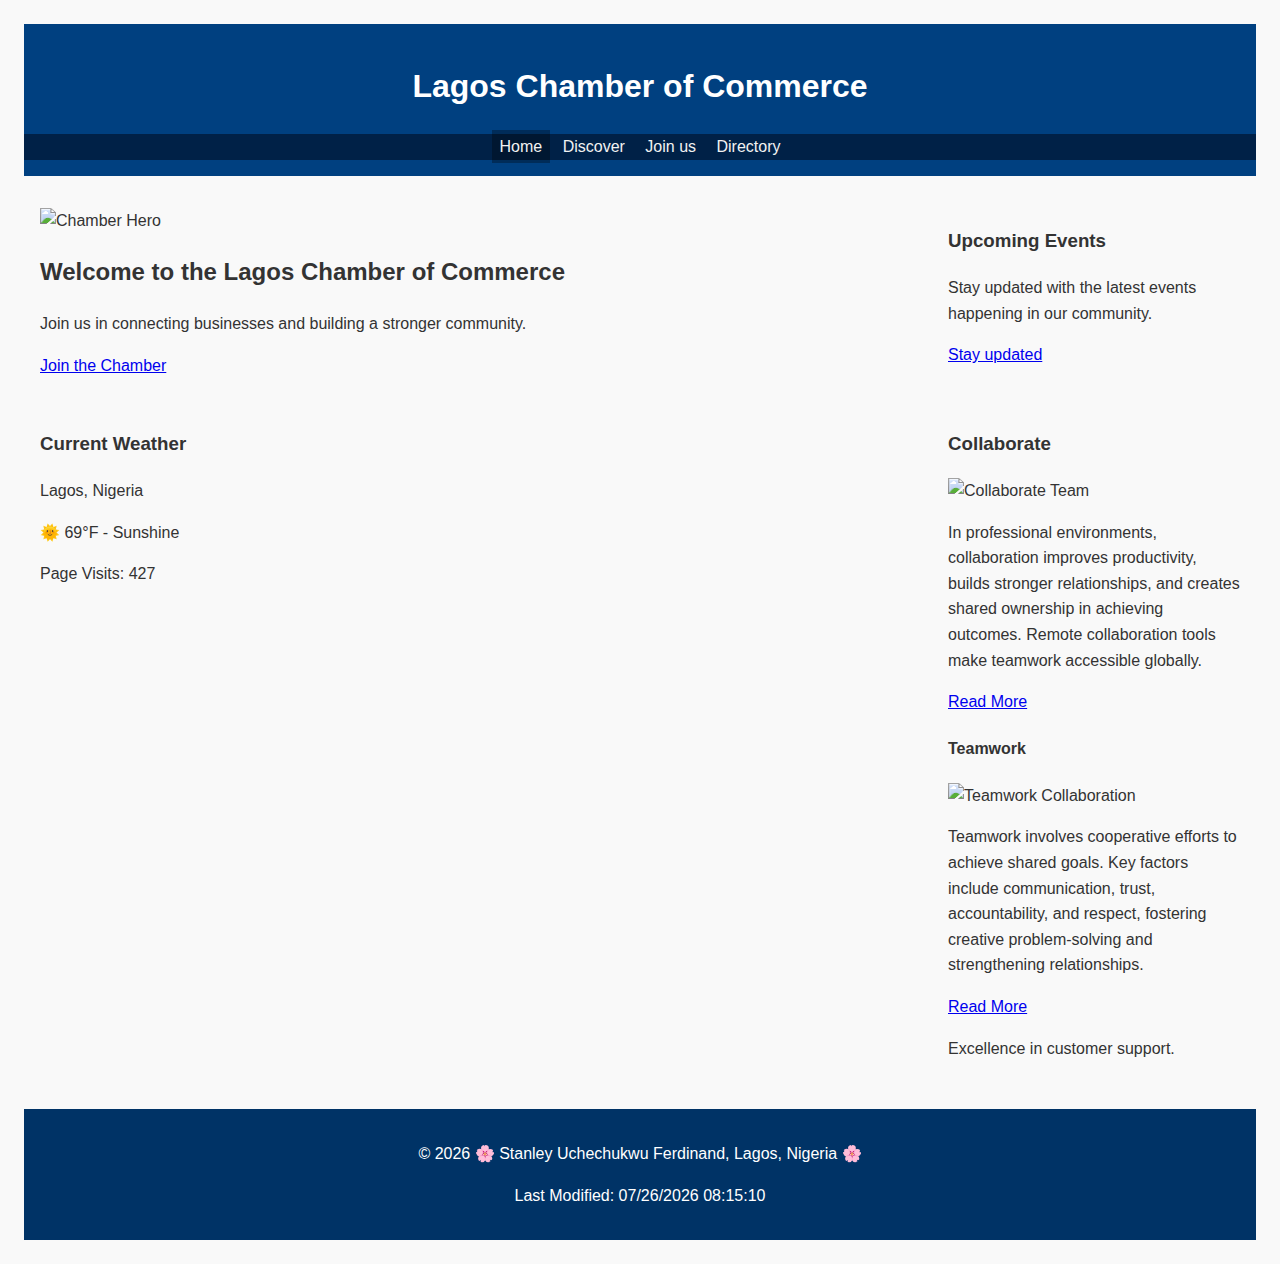
==== chamber/index.html @ 54d6769b "added" ====
<!DOCTYPE html>
<html lang="en">

<head>
    <meta charset="UTF-8">
    <meta name="viewport" content="width=device-width, initial-scale=1.0">
    <meta name="description" content="Welcome to the Chamber of Commerce!">
    <title>Chamber of Commerce</title>
    <link rel="icon" href="images/favicon.ico">
    <link rel="stylesheet" href="styles/chambernormalize.css">
    <link rel="stylesheet" href="styles/chamberbase.css">
    <link rel="stylesheet" href="styles/chamberlarge.css">
</head>

<body>
    <header>
        <h1>Lagos Chamber of Commerce</h1>
        <button id="menu-toggle" class="menu-icon">&#9776;</button>
        <nav id="nav-menu" class="hidden">
            <a href="index.html" class="active">Home</a>
            <a href="discover.html">Discover</a>
            <a href="join.html">Join us</a>
            <a href="directory.html">Directory</a>
        </nav>
    </header>
    <main>
        <section id="hero">
            <img src="images/hero_img.jpg" alt="Chamber Hero">
            <h2>Welcome to the Lagos Chamber of Commerce</h2>
            <p>Join us in connecting businesses and building a stronger community.</p>
            <a href="join.html" class="cta">Join the Chamber</a>
        </section>
        <section id="events">
            <h3>Upcoming Events</h3>
            <p>Stay updated with the latest events happening in our community.</p>
            <a href="#" class="cta-button2">Stay updated</a>
        </section>
        <section id="weather">
            <h3>Current Weather</h3>
            <p>Lagos, Nigeria</p>
            <p>🌞 69°F - Sunshine</p>
            <p>Page Visits: 427</p>
        </section>
        <section id="spotlights">
            <h3>Collaborate</h3>
            <article>
                <img src="images/collaborate.jpg" alt="Collaborate Team">
                <p>In professional environments, collaboration improves productivity, builds stronger relationships, and
                    creates shared ownership in achieving outcomes. Remote collaboration tools make teamwork accessible
                    globally.</p>
                <a href="#">Read More</a>
            </article>
            <article>
                <h4>Teamwork</h4>
                <img src="images/team_work.jpg" alt="Teamwork Collaboration">
                <p>Teamwork involves cooperative efforts to achieve shared goals. Key factors include communication,
                    trust, accountability, and respect, fostering creative problem-solving and strengthening
                    relationships.</p>
                <a href="#">Read More</a>
                <p>Excellence in customer support.</p>
            </article>
        </section>
    </main>
    <footer>
        <p>&copy; <span id="currentyear"></span> 🌸 Stanley Uchechukwu Ferdinand, Lagos, Nigeria 🌸</p>
        <p id="lastModified"></p>
    </footer>
    <script src="scripts/getDate.js" defer></script>
    <!-- <footer>
        <p>Contact us at info@lagoschamberofcommerce.com | Phone: (+234706) 062-3962</p>
        <p>Project by Stanley Uchechukwu Ferdinand for WDD 230. Last updated <span id="last-modified"></span>.</p>
        <p>&copy; 2025 Lagos Chamber of Commerce | Project for WDD 230</p>
    </footer> -->
    <script src="scripts/chamberactivity.js"></script>
</body>

</html>
---- chamber/styles/chamberbase.css ----
/* base.css */

body {
    font-family: 'Arial', sans-serif;
    color: #333;
    background-color: #f9f9f9;
    line-height: 1.6;
    padding: 1em;
  }
  
  header {
    background-color: #004080;
    color: white;
    padding: 1em 0;
    text-align: center;
  }
  
  nav ul {
    display: flex;
    justify-content: center;
    background: #003366;
    list-style: none;
    margin: 0;
    padding: 0;
  }
  
  nav ul li {
    margin: 0 1em;
  }
  
  nav ul li a {
    text-decoration: none;
    color: white;
    padding: 0.5em;
  }
  
  main {
    max-width: 1200px;
    margin: auto;
    padding: 2em 0;
  }
  
  footer {
    background: #003366;
    color: white;
    text-align: center;
    padding: 1em 0;
  }

  .menu-icon {
    display: none;
    background: none;
    border: none;
    font-size: 2em;
    cursor: pointer;
  }
  
  nav {
    display: block;
  }
  
  @media (max-width: 768px) {
    .menu-icon {
      display: block;
    }
  
    nav {
      display: none;
    }
  
    nav.visible {
      display: block;
    }
  }

  @media (min-width: 768px) {
    #gallery img {
      filter: grayscale(50%);
      transition: all 0.3s;
    }
  
    #gallery img:hover {
      filter: grayscale(0%);
      transform: scale(1.1);
    }
  }

  #directory {
    display: grid;
    /* grid-template-columns: repeat(auto-fill, minmax(200px, 1fr)); */
    gap: 1em;
  }
  
  #directory.list-view {
    display: block;
  }
  
  #directory div {
    border: 1px solid #ccc;
    padding: 1em;
    background: white;
  }
  
  nav {
    background-color: #002147;
}

nav ul {
    list-style: none;
    padding: 0;
    margin: 0;
    display: flex;
    flex-wrap: wrap;
    /* Ensure proper wrapping if needed */
}

nav li {
    margin: 0 1rem;
}

nav a {
    text-decoration: none;
    color: #f2f2f2;
    padding: 0.5rem;
    transition: background-color 0.3s ease;
}

nav a:hover {
    background-color: #0056b3;
    border-radius: 5px;
}

nav a.active {
    background-color: rgba(0, 0, 0, 0.3);
}
---- chamber/styles/chamberlarge.css ----
/* larger.css */
@media (min-width: 768px) {
  main {
    display: grid;
    grid-template-columns: 3fr 1fr;
    gap: 2em;
  }

  #gallery img {
    max-width: 100%;
    transition: transform 0.3s;
  }

  #gallery img:hover {
    transform: scale(1.1);
  }
}

@media (min-width: 1024px) {
  nav ul {
    justify-content: flex-start;
    padding-left: 1em;
  }
}
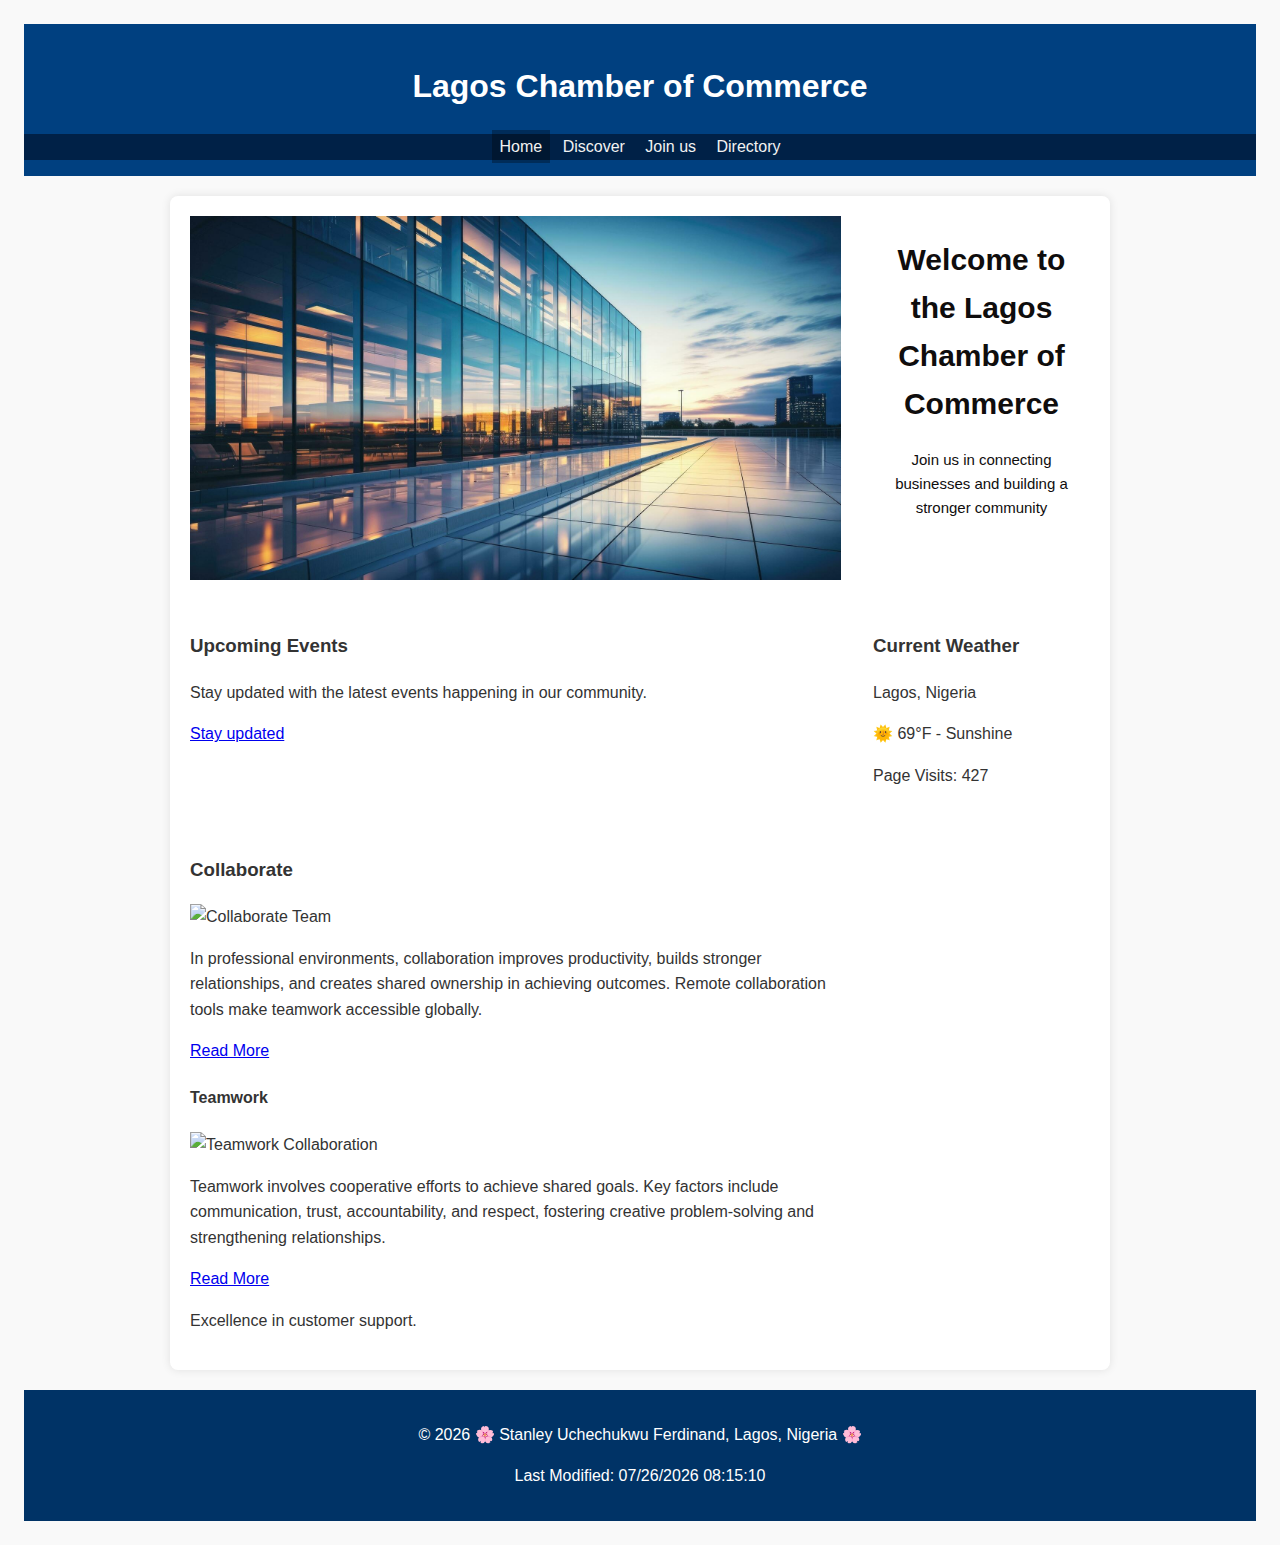
==== commit 4274cb17: "add" ====
--- a/chamber/index.html
+++ b/chamber/index.html
@@ -6,8 +6,8 @@
     <meta name="viewport" content="width=device-width, initial-scale=1.0">
     <meta name="description" content="Welcome to the Chamber of Commerce!">
     <title>Chamber of Commerce</title>
-    <link rel="icon" href="images/favicon.ico">
-    <link rel="stylesheet" href="styles/chambernormalize.css">
+    <link rel="icon" href="images/favicon.icon">
+    <!-- <link rel="stylesheet" href="styles/chambernormalize.css"> -->
     <link rel="stylesheet" href="styles/chamberbase.css">
     <link rel="stylesheet" href="styles/chamberlarge.css">
 </head>
@@ -24,12 +24,11 @@
         </nav>
     </header>
     <main>
-        <section id="hero">
-            <img src="images/hero_img.jpg" alt="Chamber Hero">
-            <h2>Welcome to the Lagos Chamber of Commerce</h2>
-            <p>Join us in connecting businesses and building a stronger community.</p>
-            <a href="join.html" class="cta">Join the Chamber</a>
-        </section>
+        <img src="Images/hero-3-image.jpg" alt="Nature" class="responsive" width="600" height="400">
+        <div class="hero-image">
+            <h1>Welcome to the Lagos Chamber of Commerce</h1>
+            <p>Join us in connecting businesses and building a stronger community</p>
+          </div>
         <section id="events">
             <h3>Upcoming Events</h3>
             <p>Stay updated with the latest events happening in our community.</p>
@@ -66,12 +65,8 @@
         <p id="lastModified"></p>
     </footer>
     <script src="scripts/getDate.js" defer></script>
-    <!-- <footer>
-        <p>Contact us at info@lagoschamberofcommerce.com | Phone: (+234706) 062-3962</p>
-        <p>Project by Stanley Uchechukwu Ferdinand for WDD 230. Last updated <span id="last-modified"></span>.</p>
-        <p>&copy; 2025 Lagos Chamber of Commerce | Project for WDD 230</p>
-    </footer> -->
-    <script src="scripts/chamberactivity.js"></script>
+    <script src="scripts/main.js"></script>
+    <!-- <script src="scripts/chamberactivity.js"></script> -->
 </body>
 
 </html>--- a/chamber/styles/chamberbase.css
+++ b/chamber/styles/chamberbase.css
@@ -6,6 +6,17 @@
     background-color: #f9f9f9;
     line-height: 1.6;
     padding: 1em;
+  }
+
+  .responsive {
+    width: 100%;
+    height: auto;
+  }
+
+  .hero-image {
+    text-align: center;
+    color: rgb(15, 13, 13);
+    font-size: 15px;
   }
   
   header {
@@ -86,7 +97,7 @@
   }
 
   #directory {
-    display: grid;
+    /* display: grid; */
     /* grid-template-columns: repeat(auto-fill, minmax(200px, 1fr)); */
     gap: 1em;
   }
@@ -134,5 +145,73 @@
     background-color: rgba(0, 0, 0, 0.3);
 }
   
-  
+main {
+  max-width: 900px;
+  margin: 20px auto;
+  background: white;
+  padding: 20px;
+  border-radius: 8px;
+  box-shadow: 0 0 10px rgba(0, 0, 0, 0.1);
+}
+
+.form-container {
+  display: flex;
+  flex-wrap: wrap;
+  gap: 20px;
+}
+
+form {
+  flex: 1;
+  min-width: 300px;
+}
+
+label {
+  display: block;
+  font-weight: bold;
+  margin-top: 10px;
+}
+
+input, select, textarea {
+  width: 100%;
+  padding: 8px;
+  margin-top: 5px;
+  border: 1px solid #ccc;
+  border-radius: 4px;
+}
+
+textarea {
+  height: 100px;
+}
+
+input[type="submit"] {
+  background-color: #4CAF50;
+  color: white;
+  border: none;
+  padding: 10px;
+  cursor: pointer;
+  font-size: 16px;
+  margin-top: 20px;
+}
+
+input[type="submit"]:hover {
+  background-color: #45a049;
+}
+
+.membership-benefits {
+  flex: 1;
+  min-width: 250px;
+  background: #5a9ce3;
+  padding: 15px;
+  border-radius: 5px;
+}
+
+.membership-benefits h3 {
+  text-align: center;
+}
+
+@media (max-width: 768px) {
+  .form-container {
+      flex-direction: column;
+  }
+}  
   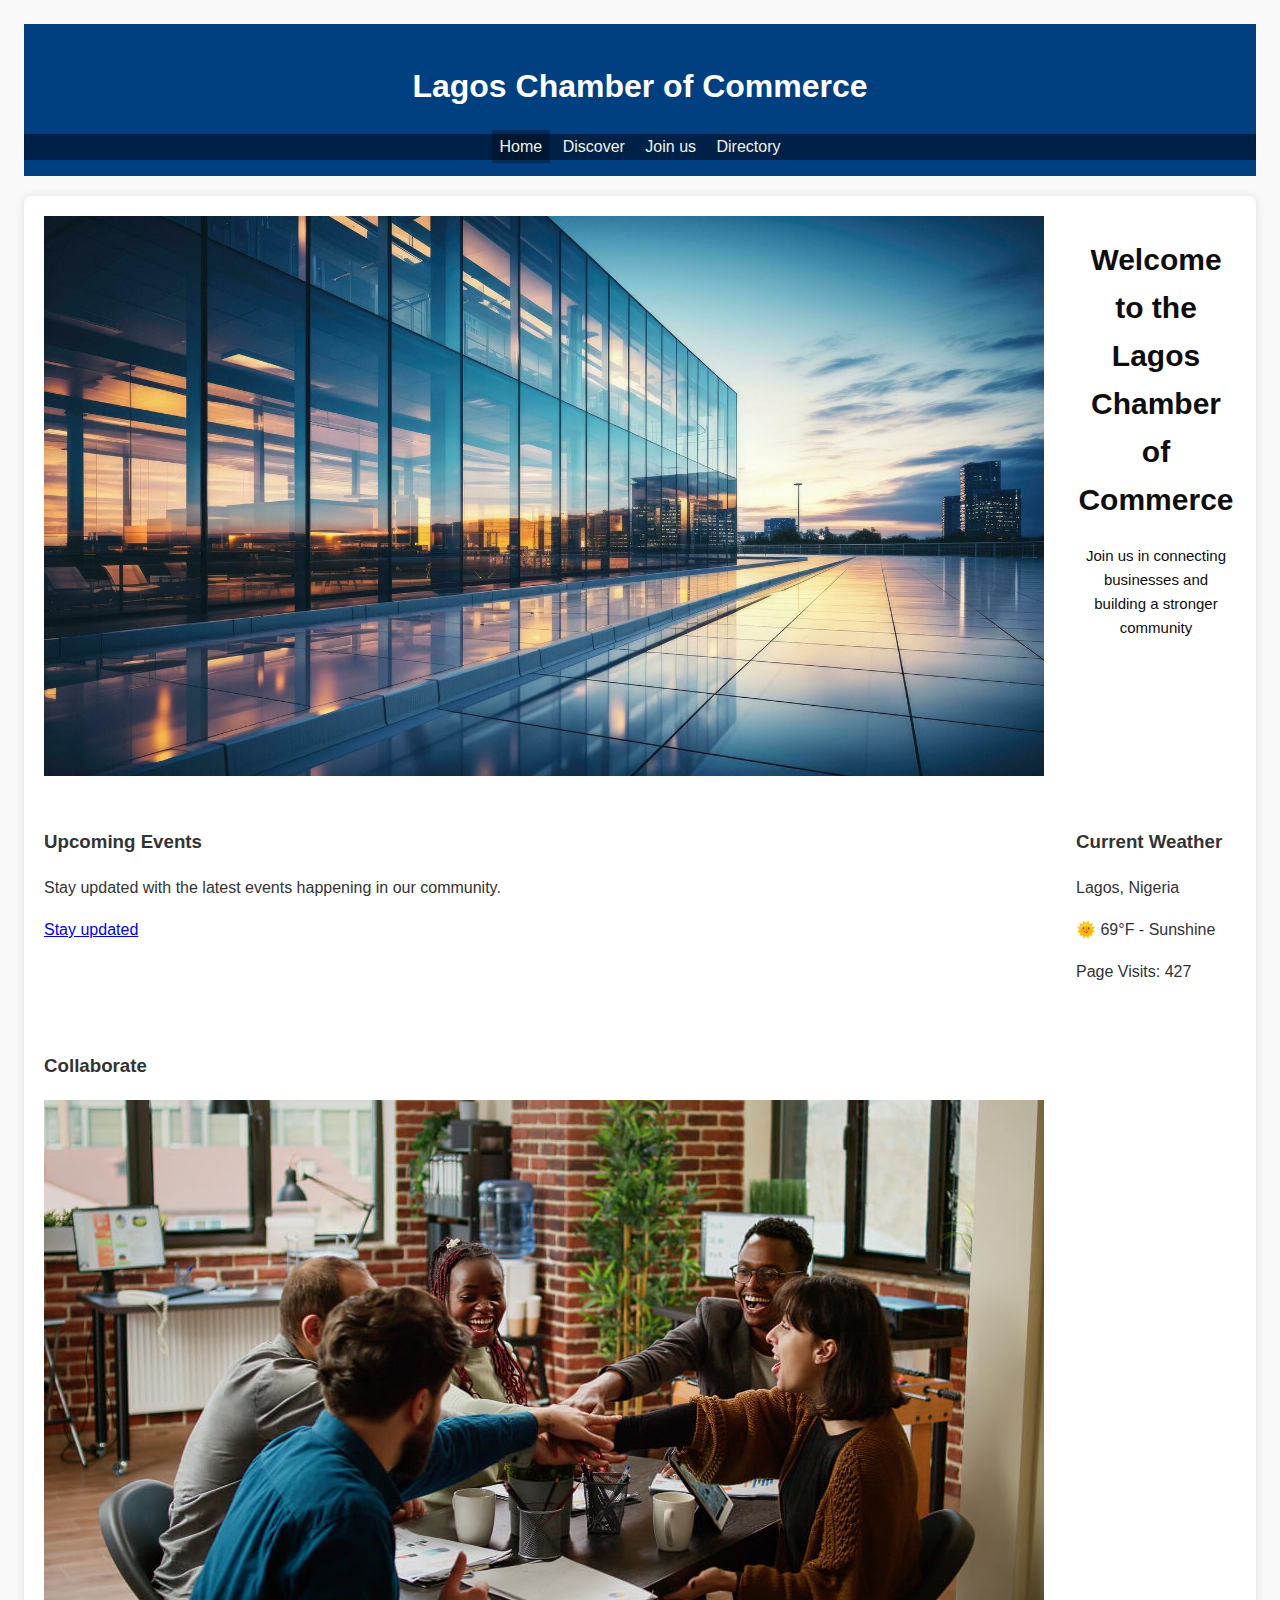
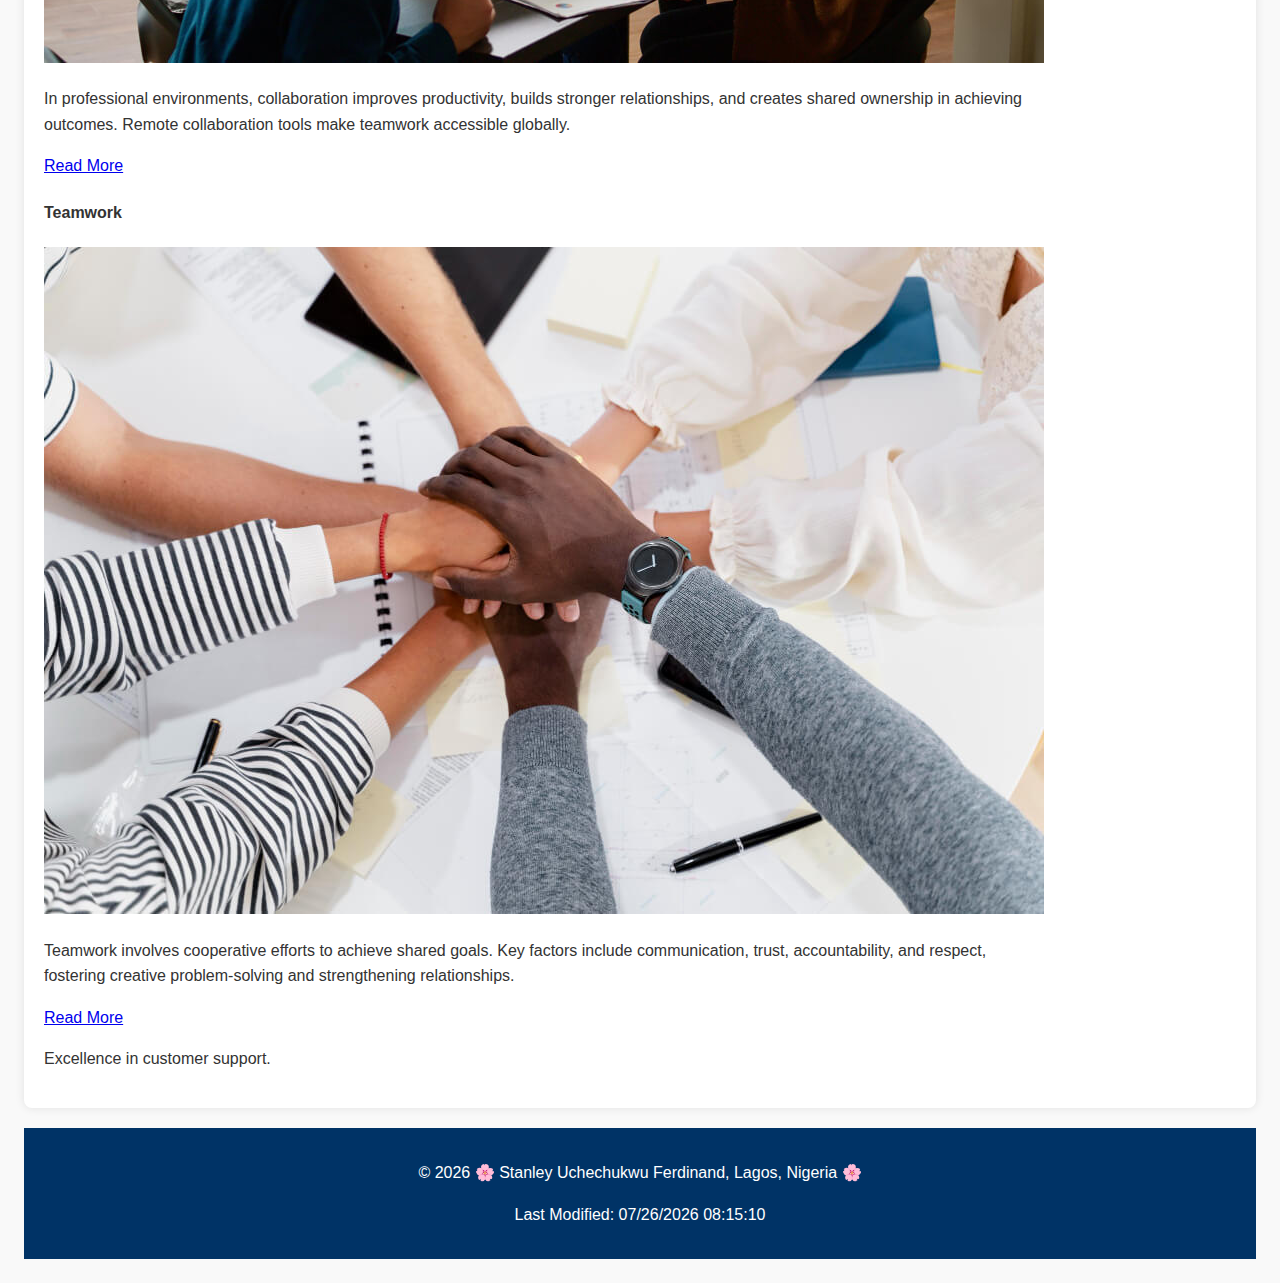
==== commit 10ab5771: "add" ====
--- a/chamber/index.html
+++ b/chamber/index.html
@@ -28,7 +28,7 @@
         <div class="hero-image">
             <h1>Welcome to the Lagos Chamber of Commerce</h1>
             <p>Join us in connecting businesses and building a stronger community</p>
-          </div>
+        </div>
         <section id="events">
             <h3>Upcoming Events</h3>
             <p>Stay updated with the latest events happening in our community.</p>
@@ -43,7 +43,7 @@
         <section id="spotlights">
             <h3>Collaborate</h3>
             <article>
-                <img src="images/collaborate.jpg" alt="Collaborate Team">
+                <img src="Images/collaborate.jpg" alt="Collaborate Team">
                 <p>In professional environments, collaboration improves productivity, builds stronger relationships, and
                     creates shared ownership in achieving outcomes. Remote collaboration tools make teamwork accessible
                     globally.</p>
@@ -51,7 +51,7 @@
             </article>
             <article>
                 <h4>Teamwork</h4>
-                <img src="images/team_work.jpg" alt="Teamwork Collaboration">
+                <img src="Images/team_work.jpg" alt="Teamwork Collaboration">
                 <p>Teamwork involves cooperative efforts to achieve shared goals. Key factors include communication,
                     trust, accountability, and respect, fostering creative problem-solving and strengthening
                     relationships.</p>
--- a/chamber/styles/chamberbase.css
+++ b/chamber/styles/chamberbase.css
@@ -146,7 +146,7 @@
 }
   
 main {
-  max-width: 900px;
+  max-width: 1300px;
   margin: 20px auto;
   background: white;
   padding: 20px;
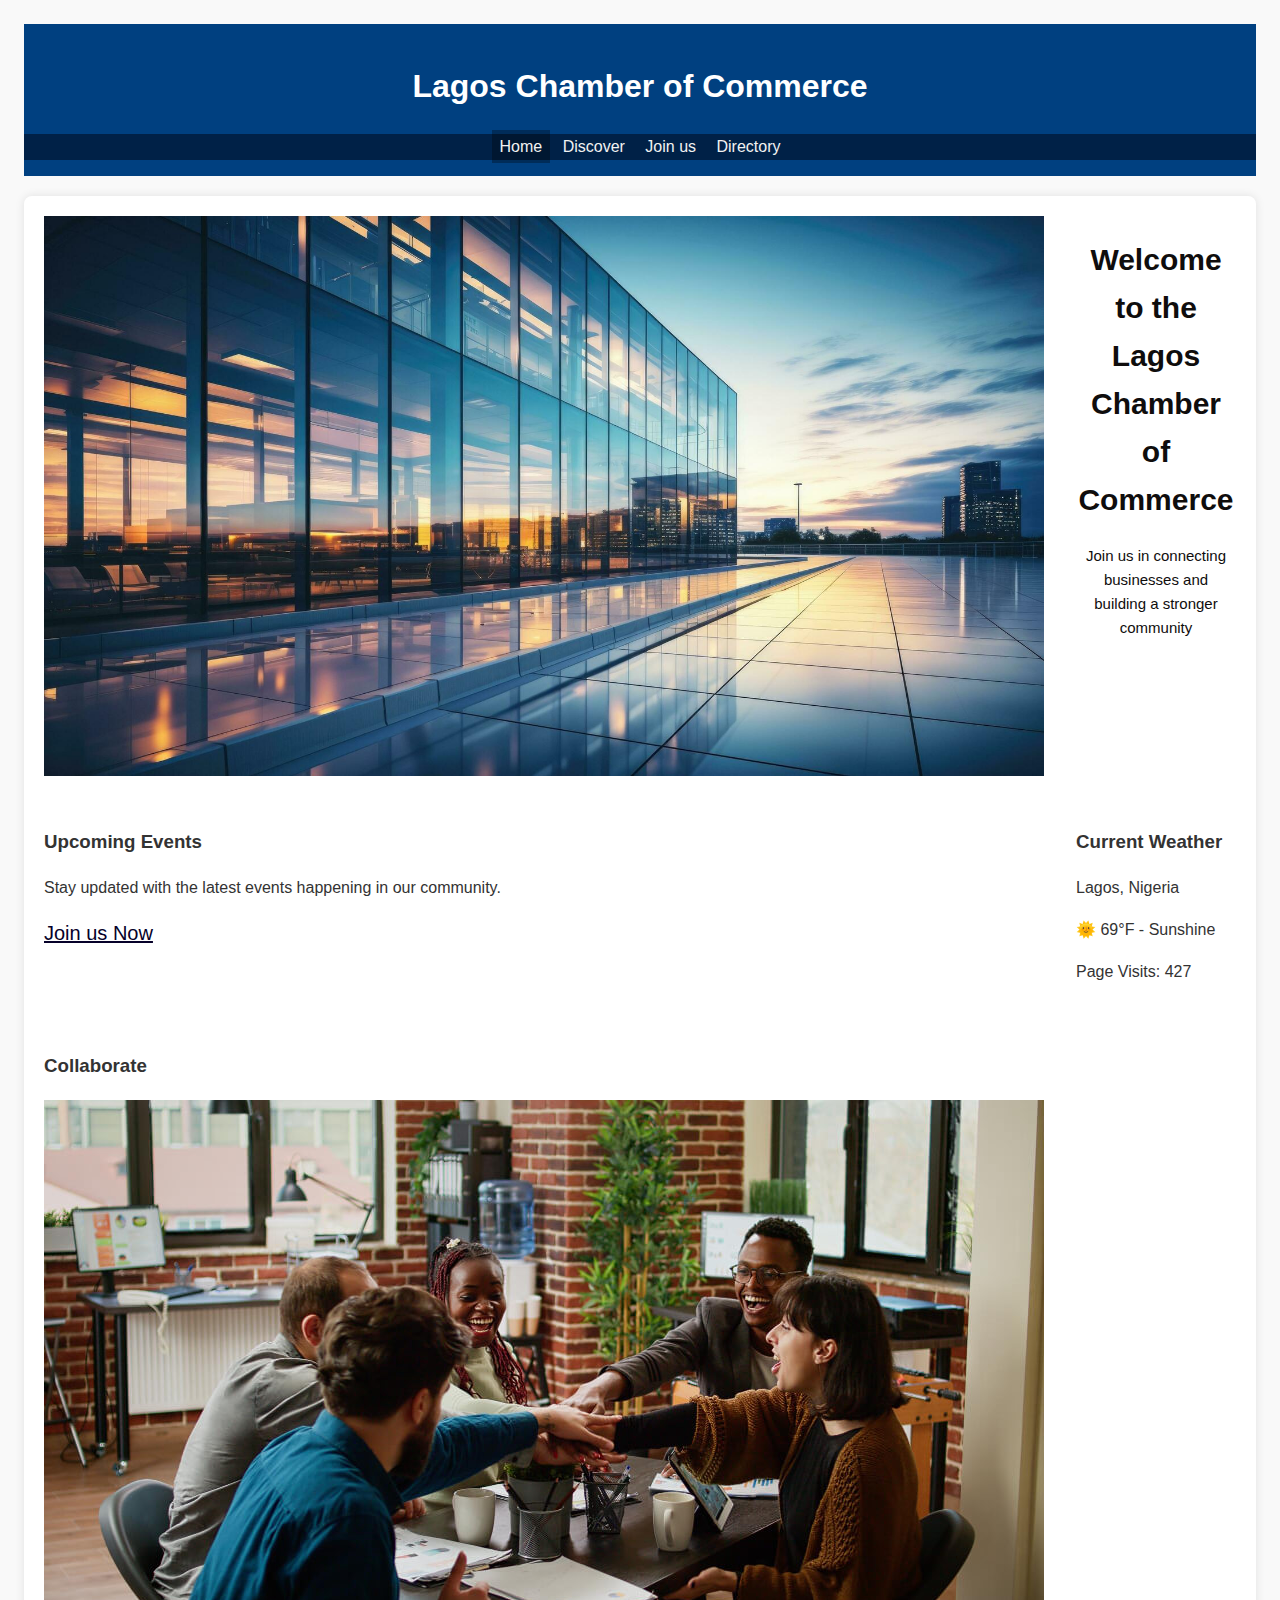
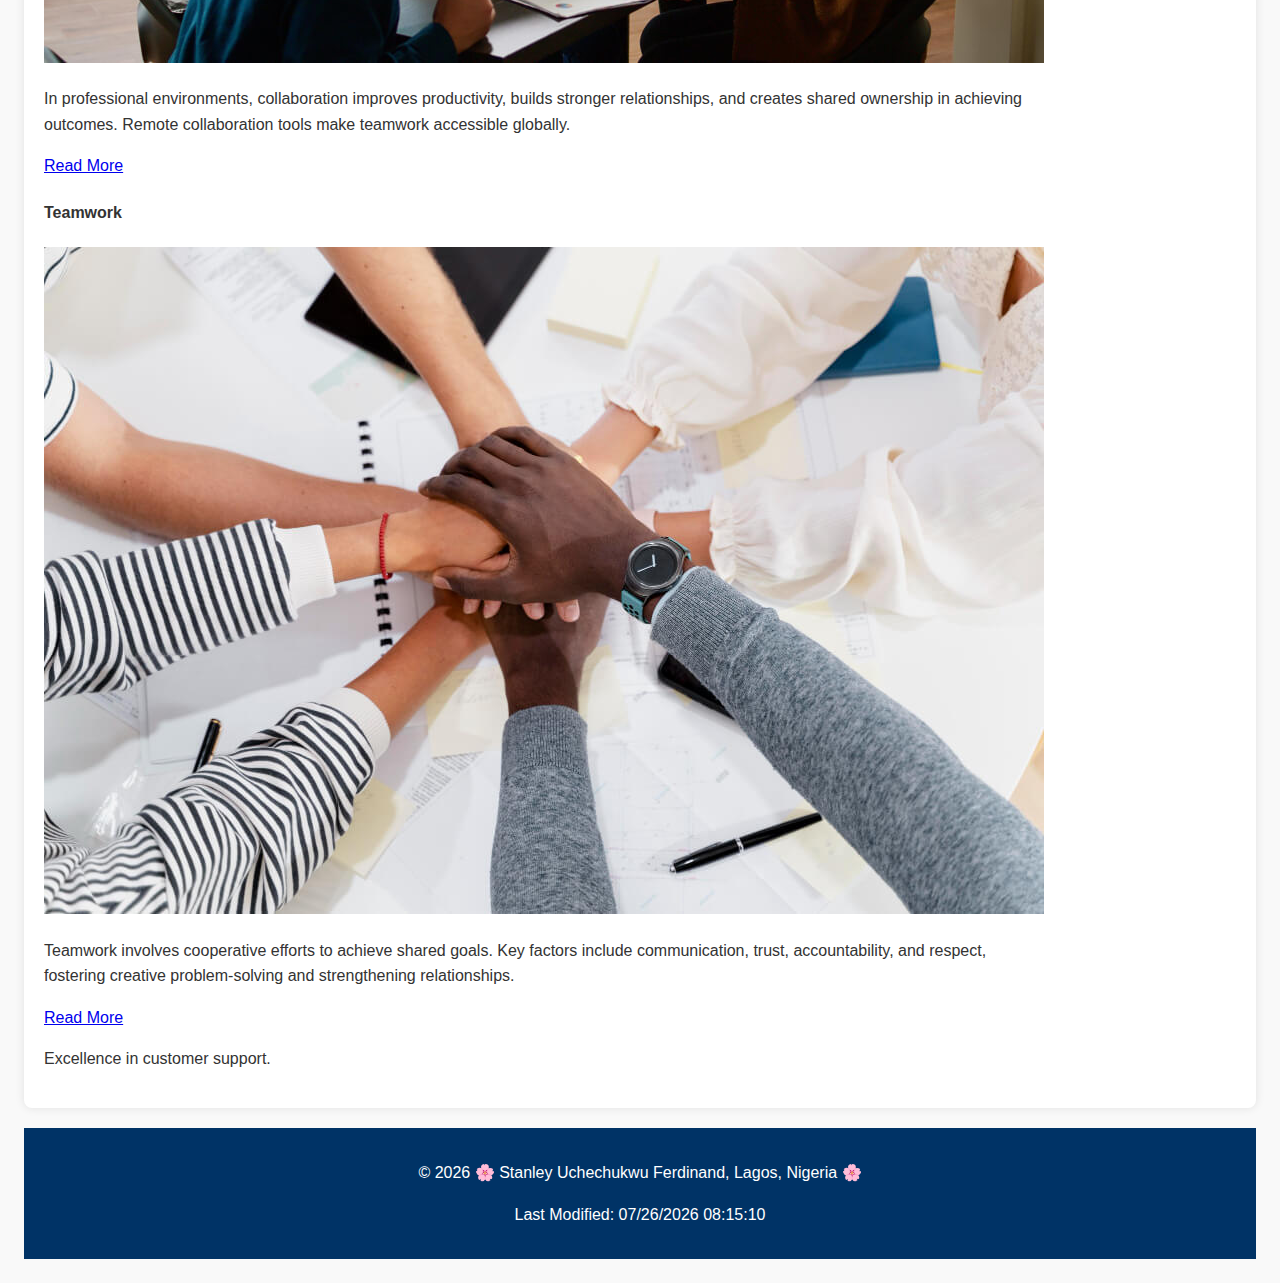
==== commit e8b0cea1: "add" ====
--- a/chamber/index.html
+++ b/chamber/index.html
@@ -32,7 +32,7 @@
         <section id="events">
             <h3>Upcoming Events</h3>
             <p>Stay updated with the latest events happening in our community.</p>
-            <a href="#" class="cta-button2">Stay updated</a>
+            <a href="join.html" class="cta-button2">Join us Now</a>
         </section>
         <section id="weather">
             <h3>Current Weather</h3>
--- a/chamber/styles/chamberbase.css
+++ b/chamber/styles/chamberbase.css
@@ -1,150 +1,150 @@
 /* base.css */
 
 body {
-    font-family: 'Arial', sans-serif;
-    color: #333;
-    background-color: #f9f9f9;
-    line-height: 1.6;
-    padding: 1em;
-  }
-
-  .responsive {
-    width: 100%;
-    height: auto;
-  }
-
-  .hero-image {
-    text-align: center;
-    color: rgb(15, 13, 13);
-    font-size: 15px;
-  }
-  
-  header {
-    background-color: #004080;
-    color: white;
-    padding: 1em 0;
-    text-align: center;
-  }
-  
-  nav ul {
-    display: flex;
-    justify-content: center;
-    background: #003366;
-    list-style: none;
-    margin: 0;
-    padding: 0;
-  }
-  
-  nav ul li {
-    margin: 0 1em;
-  }
-  
-  nav ul li a {
-    text-decoration: none;
-    color: white;
-    padding: 0.5em;
-  }
-  
-  main {
-    max-width: 1200px;
-    margin: auto;
-    padding: 2em 0;
-  }
-  
-  footer {
-    background: #003366;
-    color: white;
-    text-align: center;
-    padding: 1em 0;
-  }
-
+  font-family: 'Arial', sans-serif;
+  color: #333;
+  background-color: #f9f9f9;
+  line-height: 1.6;
+  padding: 1em;
+}
+
+.responsive {
+  width: 100%;
+  height: auto;
+}
+
+.hero-image {
+  text-align: center;
+  color: rgb(15, 13, 13);
+  font-size: 15px;
+}
+
+header {
+  background-color: #004080;
+  color: white;
+  padding: 1em 0;
+  text-align: center;
+}
+
+nav ul {
+  display: flex;
+  justify-content: center;
+  background: #003366;
+  list-style: none;
+  margin: 0;
+  padding: 0;
+}
+
+nav ul li {
+  margin: 0 1em;
+}
+
+nav ul li a {
+  text-decoration: none;
+  color: white;
+  padding: 0.5em;
+}
+
+main {
+  max-width: 1200px;
+  margin: auto;
+  padding: 2em 0;
+}
+
+footer {
+  background: #003366;
+  color: white;
+  text-align: center;
+  padding: 1em 0;
+}
+
+.menu-icon {
+  display: none;
+  background: none;
+  border: none;
+  font-size: 2em;
+  cursor: pointer;
+}
+
+nav {
+  display: block;
+}
+
+@media (max-width: 768px) {
   .menu-icon {
+    display: block;
+  }
+
+  nav {
     display: none;
-    background: none;
-    border: none;
-    font-size: 2em;
-    cursor: pointer;
-  }
-  
-  nav {
+  }
+
+  nav.visible {
     display: block;
   }
-  
-  @media (max-width: 768px) {
-    .menu-icon {
-      display: block;
-    }
-  
-    nav {
-      display: none;
-    }
-  
-    nav.visible {
-      display: block;
-    }
-  }
-
-  @media (min-width: 768px) {
-    #gallery img {
-      filter: grayscale(50%);
-      transition: all 0.3s;
-    }
-  
-    #gallery img:hover {
-      filter: grayscale(0%);
-      transform: scale(1.1);
-    }
-  }
-
-  #directory {
-    /* display: grid; */
-    /* grid-template-columns: repeat(auto-fill, minmax(200px, 1fr)); */
-    gap: 1em;
-  }
-  
-  #directory.list-view {
-    display: block;
-  }
-  
-  #directory div {
-    border: 1px solid #ccc;
-    padding: 1em;
-    background: white;
-  }
-  
-  nav {
-    background-color: #002147;
+}
+
+@media (min-width: 768px) {
+  #gallery img {
+    filter: grayscale(50%);
+    transition: all 0.3s;
+  }
+
+  #gallery img:hover {
+    filter: grayscale(0%);
+    transform: scale(1.1);
+  }
+}
+
+#directory {
+  /* display: grid; */
+  /* grid-template-columns: repeat(auto-fill, minmax(200px, 1fr)); */
+  gap: 1em;
+}
+
+#directory.list-view {
+  display: block;
+}
+
+#directory div {
+  border: 1px solid #ccc;
+  padding: 1em;
+  background: white;
+}
+
+nav {
+  background-color: #002147;
 }
 
 nav ul {
-    list-style: none;
-    padding: 0;
-    margin: 0;
-    display: flex;
-    flex-wrap: wrap;
-    /* Ensure proper wrapping if needed */
+  list-style: none;
+  padding: 0;
+  margin: 0;
+  display: flex;
+  flex-wrap: wrap;
+  /* Ensure proper wrapping if needed */
 }
 
 nav li {
-    margin: 0 1rem;
+  margin: 0 1rem;
 }
 
 nav a {
-    text-decoration: none;
-    color: #f2f2f2;
-    padding: 0.5rem;
-    transition: background-color 0.3s ease;
+  text-decoration: none;
+  color: #f2f2f2;
+  padding: 0.5rem;
+  transition: background-color 0.3s ease;
 }
 
 nav a:hover {
-    background-color: #0056b3;
-    border-radius: 5px;
+  background-color: #0056b3;
+  border-radius: 5px;
 }
 
 nav a.active {
-    background-color: rgba(0, 0, 0, 0.3);
-}
-  
+  background-color: rgba(0, 0, 0, 0.3);
+}
+
 main {
   max-width: 1300px;
   margin: 20px auto;
@@ -171,7 +171,9 @@
   margin-top: 10px;
 }
 
-input, select, textarea {
+input,
+select,
+textarea {
   width: 100%;
   padding: 8px;
   margin-top: 5px;
@@ -211,7 +213,23 @@
 
 @media (max-width: 768px) {
   .form-container {
-      flex-direction: column;
-  }
-}  
-  +    flex-direction: column;
+  }
+}
+
+.events a {
+  text-decoration: none;
+  display: inline-block;
+  padding: 8px 16px;
+}
+
+.events a:hover {
+  background-color: #ddd;
+  color: black;
+}
+
+.cta-button2 {
+  font-size: 20px;
+  display: inline-block;
+  color: rgb(6, 1, 42);
+}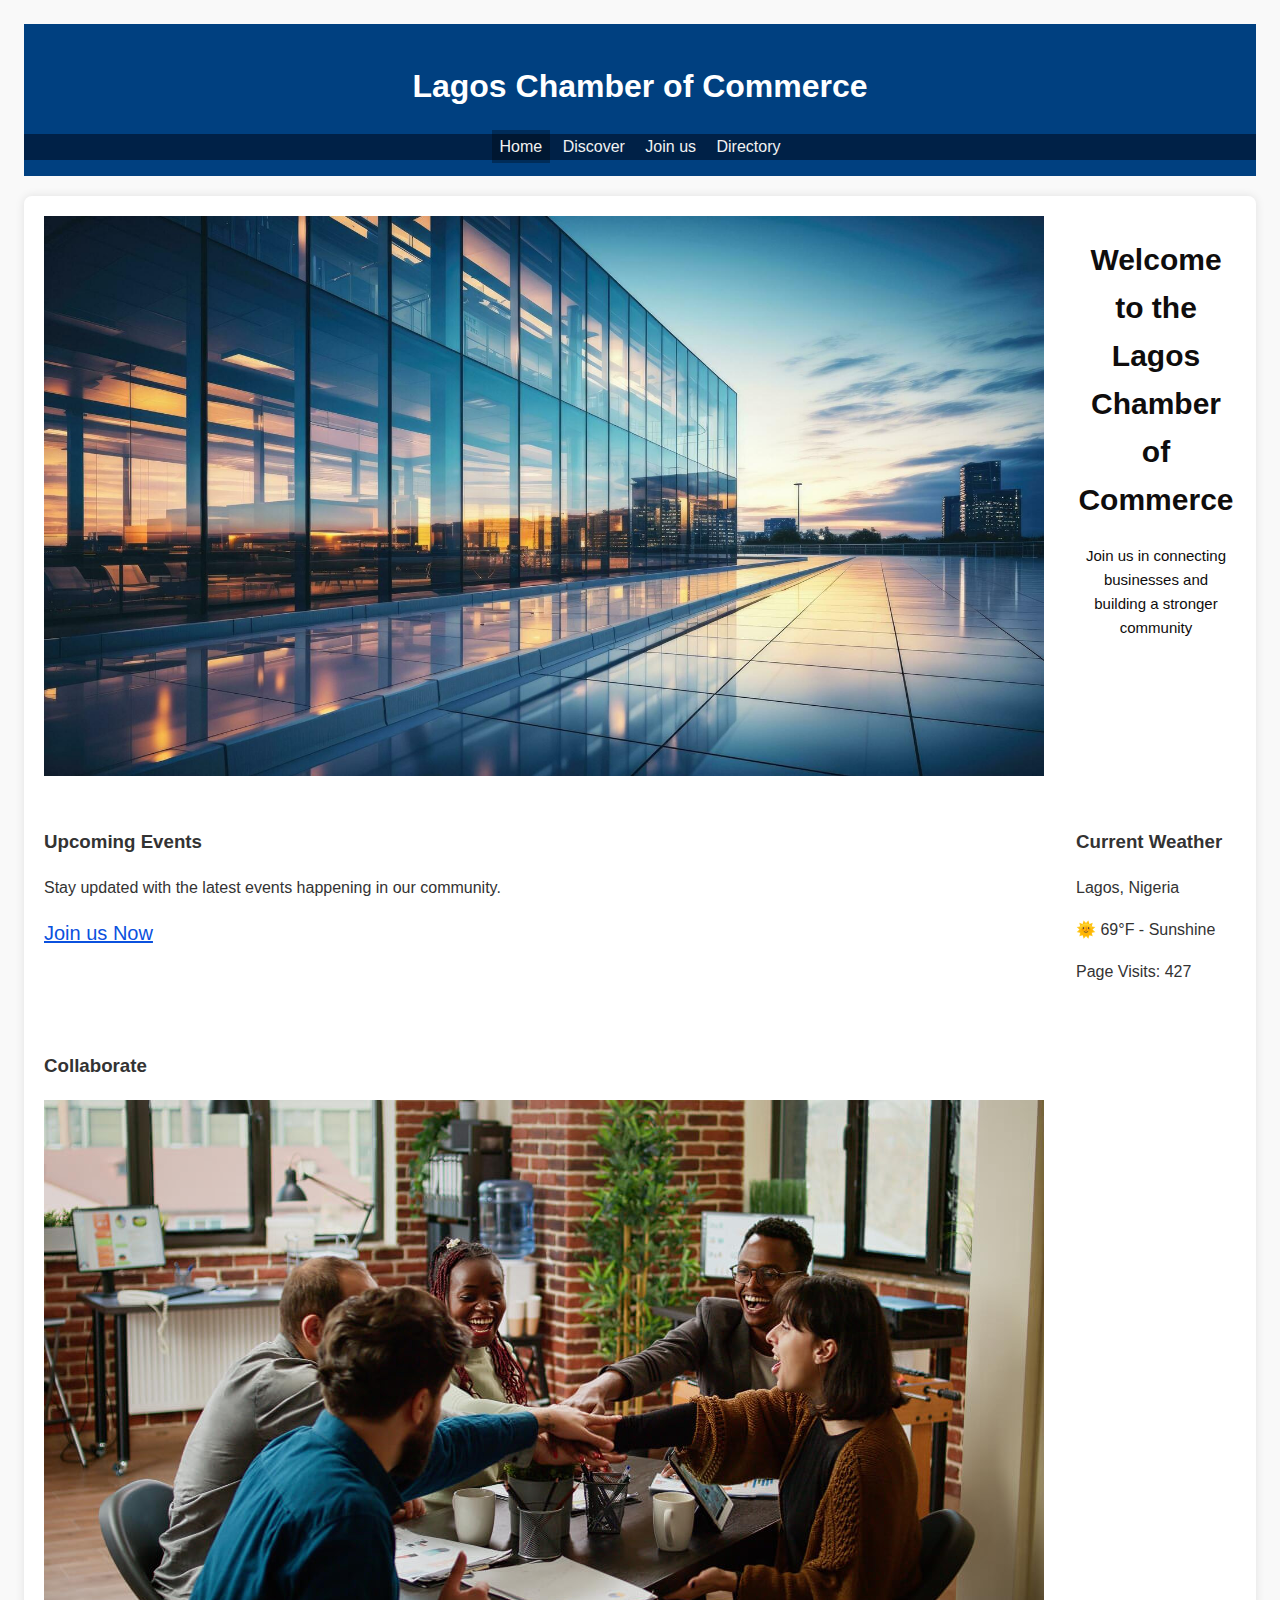
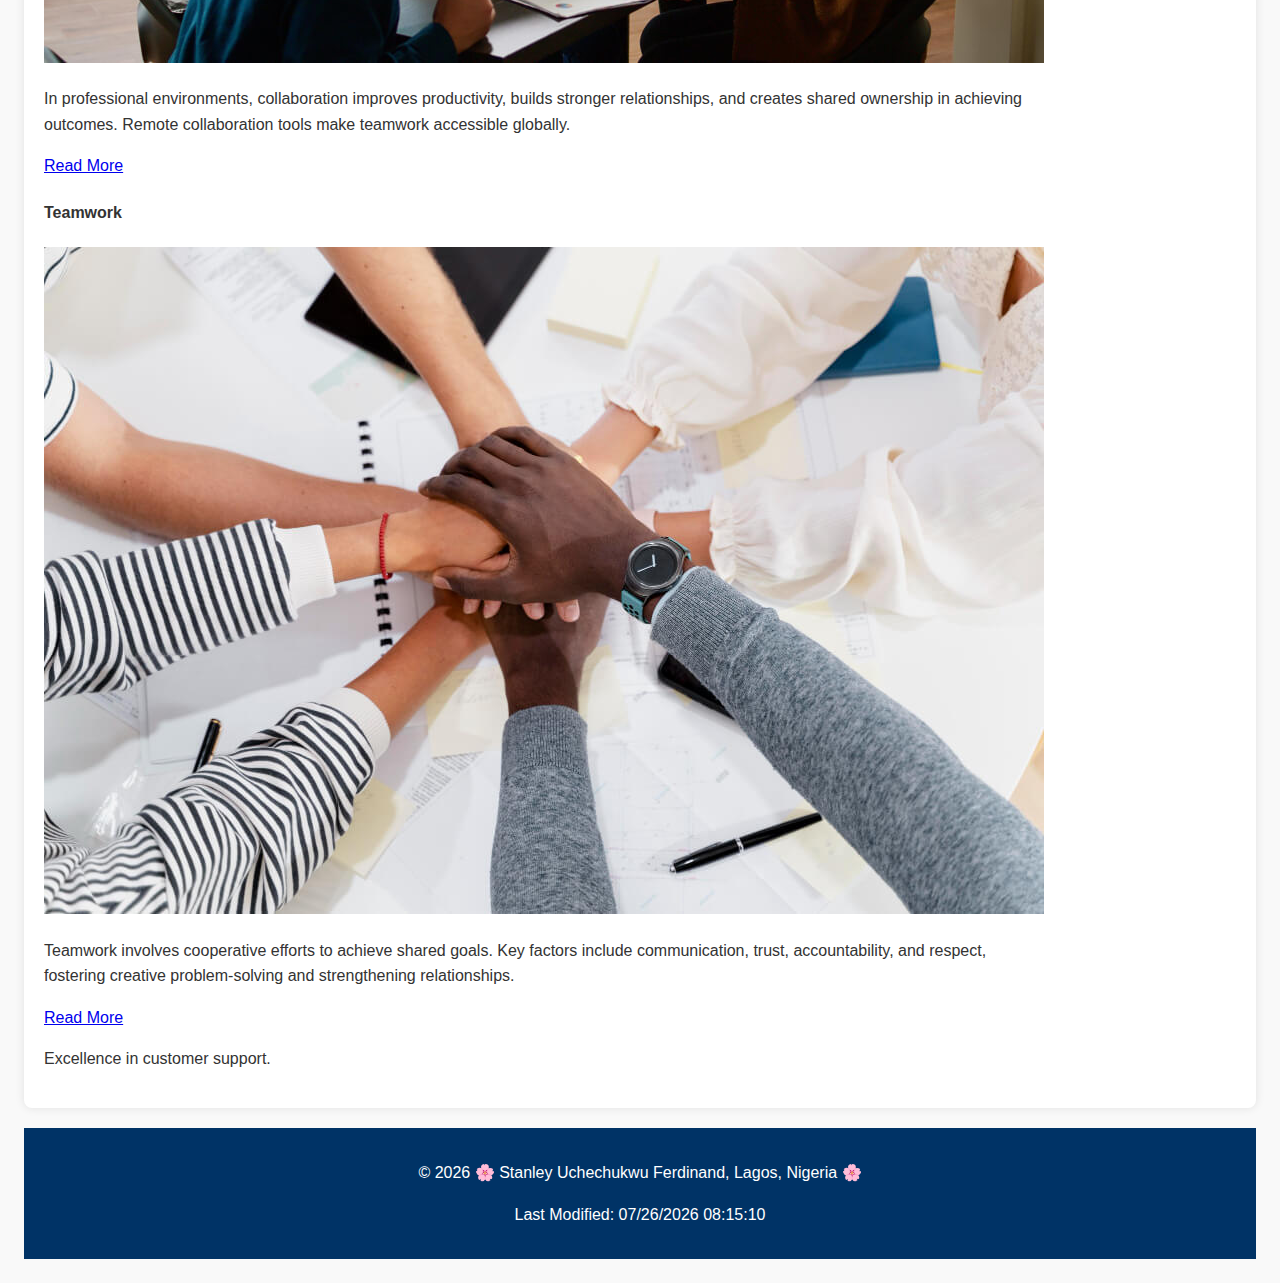
==== commit ee8fe402: "added" ====
--- a/chamber/index.html
+++ b/chamber/index.html
@@ -6,7 +6,7 @@
     <meta name="viewport" content="width=device-width, initial-scale=1.0">
     <meta name="description" content="Welcome to the Chamber of Commerce!">
     <title>Chamber of Commerce</title>
-    <link rel="icon" href="images/favicon.icon">
+    <link rel="icon" href="Images/favicon.png" type="image/png">
     <!-- <link rel="stylesheet" href="styles/chambernormalize.css"> -->
     <link rel="stylesheet" href="styles/chamberbase.css">
     <link rel="stylesheet" href="styles/chamberlarge.css">
--- a/chamber/styles/chamberbase.css
+++ b/chamber/styles/chamberbase.css
@@ -231,5 +231,5 @@
 .cta-button2 {
   font-size: 20px;
   display: inline-block;
-  color: rgb(6, 1, 42);
+  color: rgb(11, 81, 222);
 }